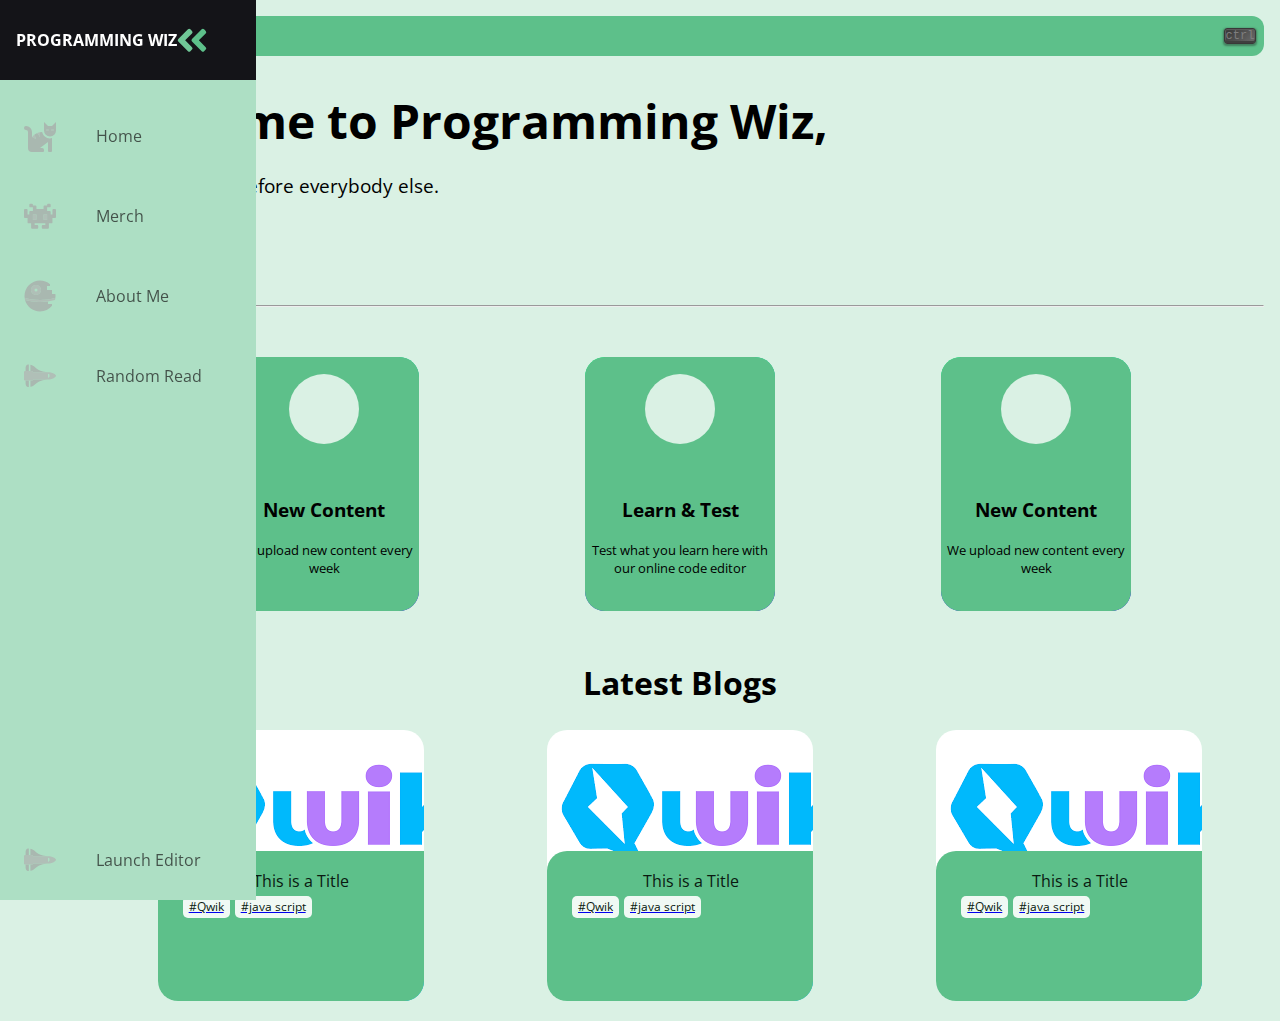
==== index.html @ 6ad4ab34 "first commit" ====
<head>
	<meta name="viewport" content="width=device-width, initial-scale=1.0" />
	<script defer src="test.js"></script>
	<!-- <link rel="stylesheet" href="test.css" /> -->
	<link rel="stylesheet" href="style.css">
	<link href="https://fonts.googleapis.com/css?family=Open+Sans:300,400,700&display=swap" rel="stylesheet" />
</head>

<body>
	<nav class="navbar">
		<ul class="navbar-nav">
			<li class="logo">
				<a href="index.html" class="nav-link">
					<span class="link-text logo-text">Programming Wiz</span>
					<svg aria-hidden="true" focusable="false" data-prefix="fad" data-icon="angle-double-right"
						role="img" xmlns="http://www.w3.org/2000/svg" viewBox="0 0 448 512"
						class="svg-inline--fa fa-angle-double-right fa-w-14 fa-5x">
						<g class="fa-group">
							<path fill="currentColor"
								d="M224 273L88.37 409a23.78 23.78 0 0 1-33.8 0L32 386.36a23.94 23.94 0 0 1 0-33.89l96.13-96.37L32 159.73a23.94 23.94 0 0 1 0-33.89l22.44-22.79a23.78 23.78 0 0 1 33.8 0L223.88 239a23.94 23.94 0 0 1 .1 34z"
								class="fa-secondary"></path>
							<path fill="currentColor"
								d="M415.89 273L280.34 409a23.77 23.77 0 0 1-33.79 0L224 386.26a23.94 23.94 0 0 1 0-33.89L320.11 256l-96-96.47a23.94 23.94 0 0 1 0-33.89l22.52-22.59a23.77 23.77 0 0 1 33.79 0L416 239a24 24 0 0 1-.11 34z"
								class="fa-primary"></path>
						</g>
					</svg>
				</a>
			</li>

			<li class="nav-item">
				<a href="index.html" class="nav-link">
					<svg aria-hidden="true" focusable="false" data-prefix="fad" data-icon="cat" role="img"
						xmlns="http://www.w3.org/2000/svg" viewBox="0 0 512 512"
						class="svg-inline--fa fa-cat fa-w-16 fa-9x">
						<g class="fa-group">
							<path fill="currentColor"
								d="M448 96h-64l-64-64v134.4a96 96 0 0 0 192 0V32zm-72 80a16 16 0 1 1 16-16 16 16 0 0 1-16 16zm80 0a16 16 0 1 1 16-16 16 16 0 0 1-16 16zm-165.41 16a204.07 204.07 0 0 0-34.59 2.89V272l-43.15-64.73a183.93 183.93 0 0 0-44.37 26.17L192 304l-60.94-30.47L128 272v-80a96.1 96.1 0 0 0-96-96 32 32 0 0 0 0 64 32 32 0 0 1 32 32v256a64.06 64.06 0 0 0 64 64h176a16 16 0 0 0 16-16v-16a32 32 0 0 0-32-32h-32l128-96v144a16 16 0 0 0 16 16h32a16 16 0 0 0 16-16V289.86a126.78 126.78 0 0 1-32 4.54c-61.81 0-113.52-44.05-125.41-102.4z"
								class="fa-secondary"></path>
							<path fill="currentColor"
								d="M376 144a16 16 0 1 0 16 16 16 16 0 0 0-16-16zm80 0a16 16 0 1 0 16 16 16 16 0 0 0-16-16zM131.06 273.53L192 304l-23.52-70.56a192.06 192.06 0 0 0-37.42 40.09zM256 272v-77.11a198.62 198.62 0 0 0-43.15 12.38z"
								class="fa-primary"></path>
						</g>
					</svg>
					<span class="link-text">Home</span>
				</a>
			</li>

			<li class="nav-item">
				<a href="merch.html" class="nav-link">
					<svg aria-hidden="true" focusable="false" data-prefix="fad" data-icon="alien-monster" role="img"
						xmlns="http://www.w3.org/2000/svg" viewBox="0 0 576 512"
						class="svg-inline--fa fa-alien-monster fa-w-18 fa-9x">
						<g class="fa-group">
							<path fill="currentColor"
								d="M560,128H528a15.99954,15.99954,0,0,0-16,16v80H480V176a15.99954,15.99954,0,0,0-16-16H416V96h48a16.00079,16.00079,0,0,0,16-16V48a15.99954,15.99954,0,0,0-16-16H432a15.99954,15.99954,0,0,0-16,16V64H368a15.99954,15.99954,0,0,0-16,16v48H224V80a15.99954,15.99954,0,0,0-16-16H160V48a15.99954,15.99954,0,0,0-16-16H112A15.99954,15.99954,0,0,0,96,48V80a16.00079,16.00079,0,0,0,16,16h48v64H112a15.99954,15.99954,0,0,0-16,16v48H64V144a15.99954,15.99954,0,0,0-16-16H16A15.99954,15.99954,0,0,0,0,144V272a16.00079,16.00079,0,0,0,16,16H64v80a16.00079,16.00079,0,0,0,16,16h48v80a16.00079,16.00079,0,0,0,16,16h96a16.00079,16.00079,0,0,0,16-16V432a15.99954,15.99954,0,0,0-16-16H192V384H384v32H336a15.99954,15.99954,0,0,0-16,16v32a16.00079,16.00079,0,0,0,16,16h96a16.00079,16.00079,0,0,0,16-16V384h48a16.00079,16.00079,0,0,0,16-16V288h48a16.00079,16.00079,0,0,0,16-16V144A15.99954,15.99954,0,0,0,560,128ZM224,320H160V224h64Zm192,0H352V224h64Z"
								class="fa-secondary"></path>
							<path fill="currentColor" d="M160,320h64V224H160Zm192-96v96h64V224Z" class="fa-primary">
							</path>
						</g>
					</svg>
					<span class="link-text">Merch</span>
				</a>
			</li>

			<li class="nav-item">
				<a href="about.html" class="nav-link">
					<svg aria-hidden="true" focusable="false" data-prefix="fad" data-icon="space-station-moon-alt"
						role="img" xmlns="http://www.w3.org/2000/svg" viewBox="0 0 512 512"
						class="svg-inline--fa fa-space-station-moon-alt fa-w-16 fa-5x">
						<g class="fa-group">
							<path fill="currentColor"
								d="M501.70312,224H448V160H368V96h48V66.67383A246.86934,246.86934,0,0,0,256,8C119.03125,8,8,119.0332,8,256a250.017,250.017,0,0,0,1.72656,28.26562C81.19531,306.76953,165.47656,320,256,320s174.80469-13.23047,246.27344-35.73438A250.017,250.017,0,0,0,504,256,248.44936,248.44936,0,0,0,501.70312,224ZM192,240a80,80,0,1,1,80-80A80.00021,80.00021,0,0,1,192,240ZM384,343.13867A940.33806,940.33806,0,0,1,256,352c-87.34375,0-168.71094-11.46094-239.28906-31.73633C45.05859,426.01953,141.29688,504,256,504a247.45808,247.45808,0,0,0,192-91.0918V384H384Z"
								class="fa-secondary"></path>
							<path fill="currentColor"
								d="M256,320c-90.52344,0-174.80469-13.23047-246.27344-35.73438a246.11376,246.11376,0,0,0,6.98438,35.998C87.28906,340.53906,168.65625,352,256,352s168.71094-11.46094,239.28906-31.73633a246.11376,246.11376,0,0,0,6.98438-35.998C430.80469,306.76953,346.52344,320,256,320Zm-64-80a80,80,0,1,0-80-80A80.00021,80.00021,0,0,0,192,240Zm0-104a24,24,0,1,1-24,24A23.99993,23.99993,0,0,1,192,136Z"
								class="fa-primary"></path>
						</g>
					</svg>
					<span class="link-text">About Me</span>
				</a>
			</li>

			<li class="nav-item">
				<a href="blog.html" class="nav-link">
					<svg aria-hidden="true" focusable="false" data-prefix="fad" data-icon="space-shuttle" role="img"
						xmlns="http://www.w3.org/2000/svg" viewBox="0 0 640 512"
						class="svg-inline--fa fa-space-shuttle fa-w-20 fa-5x">
						<g class="fa-group">
							<path fill="currentColor"
								d="M32 416c0 35.35 21.49 64 48 64h16V352H32zm154.54-232h280.13L376 168C243 140.59 222.45 51.22 128 34.65V160h18.34a45.62 45.62 0 0 1 40.2 24zM32 96v64h64V32H80c-26.51 0-48 28.65-48 64zm114.34 256H128v125.35C222.45 460.78 243 371.41 376 344l90.67-16H186.54a45.62 45.62 0 0 1-40.2 24z"
								class="fa-secondary"></path>
							<path fill="currentColor"
								d="M592.6 208.24C559.73 192.84 515.78 184 472 184H186.54a45.62 45.62 0 0 0-40.2-24H32c-23.2 0-32 10-32 24v144c0 14 8.82 24 32 24h114.34a45.62 45.62 0 0 0 40.2-24H472c43.78 0 87.73-8.84 120.6-24.24C622.28 289.84 640 272 640 256s-17.72-33.84-47.4-47.76zM488 296a8 8 0 0 1-8-8v-64a8 8 0 0 1 8-8c31.91 0 31.94 80 0 80z"
								class="fa-primary"></path>
						</g>
					</svg>
					<span class="link-text">Random Read</span>
				</a>
			</li>

			<li class="nav-item">
				<a href="merch.html" class="nav-link">
					<svg aria-hidden="true" focusable="false" data-prefix="fad" data-icon="space-shuttle" role="img"
						xmlns="http://www.w3.org/2000/svg" viewBox="0 0 640 512"
						class="svg-inline--fa fa-space-shuttle fa-w-20 fa-5x">
						<g class="fa-group">
							<path fill="currentColor"
								d="M32 416c0 35.35 21.49 64 48 64h16V352H32zm154.54-232h280.13L376 168C243 140.59 222.45 51.22 128 34.65V160h18.34a45.62 45.62 0 0 1 40.2 24zM32 96v64h64V32H80c-26.51 0-48 28.65-48 64zm114.34 256H128v125.35C222.45 460.78 243 371.41 376 344l90.67-16H186.54a45.62 45.62 0 0 1-40.2 24z"
								class="fa-secondary"></path>
							<path fill="currentColor"
								d="M592.6 208.24C559.73 192.84 515.78 184 472 184H186.54a45.62 45.62 0 0 0-40.2-24H32c-23.2 0-32 10-32 24v144c0 14 8.82 24 32 24h114.34a45.62 45.62 0 0 0 40.2-24H472c43.78 0 87.73-8.84 120.6-24.24C622.28 289.84 640 272 640 256s-17.72-33.84-47.4-47.76zM488 296a8 8 0 0 1-8-8v-64a8 8 0 0 1 8-8c31.91 0 31.94 80 0 80z"
								class="fa-primary"></path>
						</g>
					</svg>
					<span class="link-text">Launch Editor</span>
				</a>
			</li>

			<!-- <li class="nav-item" id="themeButton">
				<a href="#" class="nav-link">
					<svg class="theme-icon" id="lightIcon" aria-hidden="true" focusable="false" data-prefix="fad"
						data-icon="moon-stars" role="img" xmlns="http://www.w3.org/2000/svg" viewBox="0 0 512 512"
						class="svg-inline--fa fa-moon-stars fa-w-16 fa-7x">
						<g class="fa-group">
							<path fill="currentColor"
								d="M320 32L304 0l-16 32-32 16 32 16 16 32 16-32 32-16zm138.7 149.3L432 128l-26.7 53.3L352 208l53.3 26.7L432 288l26.7-53.3L512 208z"
								class="fa-secondary"></path>
							<path fill="currentColor"
								d="M332.2 426.4c8.1-1.6 13.9 8 8.6 14.5a191.18 191.18 0 0 1-149 71.1C85.8 512 0 426 0 320c0-120 108.7-210.6 227-188.8 8.2 1.6 10.1 12.6 2.8 16.7a150.3 150.3 0 0 0-76.1 130.8c0 94 85.4 165.4 178.5 147.7z"
								class="fa-primary"></path>
						</g>
					</svg>
					<svg class="theme-icon" id="solarIcon" aria-hidden="true" focusable="false" data-prefix="fad"
						data-icon="sun" role="img" xmlns="http://www.w3.org/2000/svg" viewBox="0 0 512 512"
						class="svg-inline--fa fa-sun fa-w-16 fa-7x">
						<g class="fa-group">
							<path fill="currentColor"
								d="M502.42 240.5l-94.7-47.3 33.5-100.4c4.5-13.6-8.4-26.5-21.9-21.9l-100.4 33.5-47.41-94.8a17.31 17.31 0 0 0-31 0l-47.3 94.7L92.7 70.8c-13.6-4.5-26.5 8.4-21.9 21.9l33.5 100.4-94.7 47.4a17.31 17.31 0 0 0 0 31l94.7 47.3-33.5 100.5c-4.5 13.6 8.4 26.5 21.9 21.9l100.41-33.5 47.3 94.7a17.31 17.31 0 0 0 31 0l47.31-94.7 100.4 33.5c13.6 4.5 26.5-8.4 21.9-21.9l-33.5-100.4 94.7-47.3a17.33 17.33 0 0 0 .2-31.1zm-155.9 106c-49.91 49.9-131.11 49.9-181 0a128.13 128.13 0 0 1 0-181c49.9-49.9 131.1-49.9 181 0a128.13 128.13 0 0 1 0 181z"
								class="fa-secondary"></path>
							<path fill="currentColor" d="M352 256a96 96 0 1 1-96-96 96.15 96.15 0 0 1 96 96z"
								class="fa-primary"></path>
						</g>
					</svg>
					<svg class="theme-icon" id="darkIcon" aria-hidden="true" focusable="false" data-prefix="fad"
						data-icon="sunglasses" role="img" xmlns="http://www.w3.org/2000/svg" viewBox="0 0 576 512"
						class="svg-inline--fa fa-sunglasses fa-w-18 fa-7x">
						<g class="fa-group">
							<path fill="currentColor"
								d="M574.09 280.38L528.75 98.66a87.94 87.94 0 0 0-113.19-62.14l-15.25 5.08a16 16 0 0 0-10.12 20.25L395.25 77a16 16 0 0 0 20.22 10.13l13.19-4.39c10.87-3.63 23-3.57 33.15 1.73a39.59 39.59 0 0 1 20.38 25.81l38.47 153.83a276.7 276.7 0 0 0-81.22-12.47c-34.75 0-74 7-114.85 26.75h-73.18c-40.85-19.75-80.07-26.75-114.85-26.75a276.75 276.75 0 0 0-81.22 12.45l38.47-153.8a39.61 39.61 0 0 1 20.38-25.82c10.15-5.29 22.28-5.34 33.15-1.73l13.16 4.39A16 16 0 0 0 180.75 77l5.06-15.19a16 16 0 0 0-10.12-20.21l-15.25-5.08A87.95 87.95 0 0 0 47.25 98.65L1.91 280.38A75.35 75.35 0 0 0 0 295.86v70.25C0 429 51.59 480 115.19 480h37.12c60.28 0 110.38-45.94 114.88-105.37l2.93-38.63h35.76l2.93 38.63c4.5 59.43 54.6 105.37 114.88 105.37h37.12C524.41 480 576 429 576 366.13v-70.25a62.67 62.67 0 0 0-1.91-15.5zM203.38 369.8c-2 25.9-24.41 46.2-51.07 46.2h-37.12C87 416 64 393.63 64 366.11v-37.55a217.35 217.35 0 0 1 72.59-12.9 196.51 196.51 0 0 1 69.91 12.9zM512 366.13c0 27.5-23 49.87-51.19 49.87h-37.12c-26.69 0-49.1-20.3-51.07-46.2l-3.12-41.24a196.55 196.55 0 0 1 69.94-12.9A217.41 217.41 0 0 1 512 328.58z"
								class="fa-secondary"></path>
							<path fill="currentColor"
								d="M64.19 367.9c0-.61-.19-1.18-.19-1.8 0 27.53 23 49.9 51.19 49.9h37.12c26.66 0 49.1-20.3 51.07-46.2l3.12-41.24c-14-5.29-28.31-8.38-42.78-10.42zm404-50l-95.83 47.91.3 4c2 25.9 24.38 46.2 51.07 46.2h37.12C489 416 512 393.63 512 366.13v-37.55a227.76 227.76 0 0 0-43.85-10.66z"
								class="fa-primary"></path>
						</g>
					</svg>
					<span class="link-text">Themify</span>
				</a>
			</li> -->
		</ul>
	</nav>

	<main>
		<label class="search-label">
			<input type="text" name="text" class="input" required="" placeholder="Press ctrl to search" id="search-bar"
				onkeyup="serach()">
			<input type="text" name="text" class="input" required="" placeholder="Search Here" id="search-bar-phone"
				onkeyup="serach()">
			<kbd class="slash-icon">ctrl</kbd>
			<svg class="search-icon" xmlns="http://www.w3.org/2000/svg" version="1.1"
				xmlns:xlink="http://www.w3.org/1999/xlink" width="512" height="512" x="0" y="0"
				viewBox="0 0 56.966 56.966" style="enable-background:new 0 0 512 512" xml:space="preserve">
				<g>
					<path
						d="M55.146 51.887 41.588 37.786A22.926 22.926 0 0 0 46.984 23c0-12.682-10.318-23-23-23s-23 10.318-23 23 10.318 23 23 23c4.761 0 9.298-1.436 13.177-4.162l13.661 14.208c.571.593 1.339.92 2.162.92.779 0 1.518-.297 2.079-.837a3.004 3.004 0 0 0 .083-4.242zM23.984 6c9.374 0 17 7.626 17 17s-7.626 17-17 17-17-7.626-17-17 7.626-17 17-17z"
						fill="currentColor" data-original="#000000" class=""></path>
				</g>
			</svg>

		</label>

		<div class="hero-content">
			<!-- main section left side -->
			<div>
				<h1>Welcome to Programming Wiz, </h1>
				<p>Read our blogs before everybody else.</p>

				<button id="newsletter" class="newsButton"
					style="width: auto; justify-content: center; margin: 0px;">Subscribe</button>
				<hr>
			</div>
		</div>

		<!-- cards for the feature -->
		<div class="card-section">
			<div class="card">
				<div class="card2">
					<div class="circle"><i class="fa-solid fa-pen-to-square card-icon"></i></div>
					<div class="card-content">
						<h3>New Content</h3>
						<p><small>We upload new content every week</small></p>
					</div>
				</div>
			</div>

			<div class="card">
				<div class="card2">
					<div class="circle"><i class="fa-solid fa-code card-icon"></i></i></div>
					<div class="card-content">
						<h3>Learn & Test</h3>
						<p><small>Test what you learn here with our online code editor</small></p>
					</div>
				</div>
			</div>

			<div class="card">
				<div class="card2">
					<div class="circle"><i class="fa-solid fa-pen-to-square card-icon"></i></div>
					<div class="card-content">
						<h3>New Content</h3>
						<p><small>We upload new content every week</small></p>
					</div>
				</div>
			</div>
		</div>
		<!-- card section end -->

		<h1>Latest Blogs</h1>

		<!-- New Blogs -->
		<div class="blogs" id="blog-section">

			<article class="blog-card  card-image1">
				<!-- <div class="temporary_text">
       		 Place image here
    		</div> -->
				<div class="card_content">
					<span class="card_title">This is a Title</span>
					<span class="card_subtitle">Thsi is a subtitle of this page. Let us see how it looks on the
						Web.</span>

					<div class="tagSection">
						<a href="#" class="tagSection"><span class="tag tag-electron">#Qwik</span></a>
						<a href="#" class="tagSection"><span class="tag tag-electron">#java script</span></a>
					</div>

					<div class="card_description">
						<div class="div1">
							<p style="font-size:15px">Lorem ipsum dolor, sit amet expedita exercitationem recusandae aut
								dolor tempora aperiam itaque possimus at, cupiditate earum, quae repudiandae aspernatur?
								Labore minus soluta consequatur placeat.</p>
						</div>

						<div class="div2">
							<button class="blog-button" id="blog-id">Read More</button>
						</div>
					</div>
				</div>
			</article>

			<article class="blog-card  card-image1">
				<!-- <div class="temporary_text">
       		 Place image here
    		</div> -->
				<div class="card_content">
					<span class="card_title">This is a Title</span>
					<span class="card_subtitle">Thsi is a subtitle of this page. Let us see how it looks on the
						Web.</span>

					<div class="tagSection">
						<a href="#" class="tagSection"><span class="tag tag-electron">#Qwik</span></a>
						<a href="#" class="tagSection"><span class="tag tag-electron">#java script</span></a>
					</div>

					<div class="card_description">
						<div class="div1">
							<p>Lorem ipsum dolor, sit amet expedita exercitationem recusandae aut dolor tempora aperiam
								itaque possimus at, cupiditate earum, quae repudiandae aspernatur? Labore minus soluta
								consequatur placeat.</p>
						</div>

						<div class="div2">
							<button class="blog-button" id="blog-id1">Read More</button>
						</div>
					</div>
				</div>
			</article>

			<article class="blog-card  card-image1">
				<!-- <div class="temporary_text">
       		 Place image here
    		</div> -->
				<div class="card_content">
					<span class="card_title">This is a Title</span>
					<span class="card_subtitle">Thsi is a subtitle of this page. Let us see how it looks on the
						Web.</span>

					<div class="tagSection">
						<a href="#" class="tagSection"><span class="tag tag-electron">#Qwik</span></a>
						<a href="#" class="tagSection"><span class="tag tag-electron">#java script</span></a>
					</div>

					<div class="card_description">
						<div class="div1">
							<p>Lorem ipsum dolor, sit amet expedita exercitationem recusandae aut dolor tempora aperiam
								itaque possimus at, cupiditate earum, quae repudiandae aspernatur? Labore minus soluta
								consequatur placeat.</p>
						</div>

						<div class="div2">
							<button class="blog-button" id="blog-id2">Read More</button>
						</div>
					</div>
				</div>
			</article>

		</div>
		<!-- End OF New Blogs -->

		</section>

	</main>

</body>
<script type="text/javascript" src="script.js"></script>
<script>

	document.addEventListener("keydown", e => {
		if (e.ctrlKey) {
			var input = document.getElementById("search-bar");
			input.focus();
		}
	});
</script>
<script>
	const blogDiv = document.getElementById("blog-id");

	blogDiv.addEventListener("click", function (e) {
		window.location.href = "blog.html"
		console.log('clicked');
	});

	const blogDiv1 = document.getElementById("blog-id1");

	blogDiv1.addEventListener("click", function (e) {
		window.location.href = "blog.html"
		console.log('clicked');
	});

	const blogDiv2 = document.getElementById("blog-id2");

	blogDiv2.addEventListener("click", function (e) {
		window.location.href = "blog.html"
		console.log('clicked');
	});

</script>

<script src="script.js"></script>

</html>
---- style.css ----
@import url('https://rsms.me/inter/inter-ui.css');
@import url('https://fonts.googleapis.com/css2?family=Bodoni+Moda&family=Poppins:wght@300&display=swap');

/*Themes for the website*/
:root {
  font-size: 16px;
  font-family: 'Open Sans';
  --text: #0a1a11;
  --text-secondary: #ececec;
  --bg-color: #daf1e4;
  --bg-secondary: #141418;
  --transition-speed: 600ms;
  --primary-button:#70c797;
  --secondary-button:#f0f9f4;
  --accent:#5dc08a;
  --bg-nav:#ADDFC4;
  --active-input:#8DD2AD;
}
/* 
:root[data-theme="light"]{
  --bg-color: #daf1e4;
  --text:#0a1a11;
  --primary-button:#70c797;
  --secondary-button:#f0f9f4;
  --accent:#5dc08a;
  --active-input:#8DD2AD;
  --bg-nav:#ADDFC4;
}

:root[data-theme="dark"]{
  --bg-color: #160911;
  --text:#ffffff;
  --primary-button:#214054;
  --secondary-button:#070306;
  --accent:#214054;
  --active-input:#798C98;
} */

body {
  color: var(-text);
  background-color: var(--bg-color);
  margin: 0;
  padding: 0;
}

body::-webkit-scrollbar {
  width: 0.25rem;
}

body::-webkit-scrollbar-track {
  background: white;
}

body::-webkit-scrollbar-thumb {
  background: var(--accent);
}

main {
  margin-left: 5rem;
  padding: 1rem;
}

.navbar {
  position: fixed;
  background-color: var(--bg-nav);
  transition: width 600ms ease;
  overflow: scroll;
  z-index: 5;
}

.navbar-nav {
  list-style: none;
  padding: 0;
  margin: 0;
  display: flex;
  flex-direction: column;
  align-items: center;
  height: 100%;
}

.nav-item {
  width: 100%;
}

.nav-item:last-child {
  margin-top: auto;
}

.nav-link {
  display: flex;
  align-items: center;
  height: 5rem;
  color: var(--text);
  text-decoration: none;
  filter: grayscale(100%) opacity(0.7);
  transition: var(--transition-speed);
}

.nav-link:hover {
  filter: grayscale(0%) opacity(1);
  background: var(--bg-secondary);
  color: var(--accent);
}

.link-text {
  display: none;
  margin-left: 1rem;
}

.nav-link svg {
  width: 2rem;
  min-width: 2rem;
  margin: 0 1.5rem;
}

.fa-primary {
  color: var(--primary-button);
}

.fa-secondary {
  color: var(--accent);
}

.fa-primary,
.fa-secondary {
  transition: var(--transition-speed);
}

.logo {
  font-weight: bold;
  text-transform: uppercase;
  margin-bottom: 1rem;
  text-align: center;
  color: white;
  background: var(--bg-secondary);
  font-size: 1rem;
  /* letter-spacing: 0.3ch; */
  width: 100%;
}

.logo svg {
  transform: rotate(0deg);
  transition: var(--transition-speed);
}

.logo-text
{
  display: inline;
  position: absolute;
  left: -999px;
  transition: var(--transition-speed);
  color: white;
}

.logo-text:hover{
  color: var(--primary-button);
}

.navbar:hover .logo svg {
  transform: rotate(-180deg);
}

/* Small screens */
@media only screen and (max-width: 600px) {
  .navbar {
    bottom: 0;
    width: 100vw;
    height: 5rem;
  }

  .logo {
    display: none;
  }

  .navbar-nav {
    flex-direction: row;
  }

  .nav-link {
    justify-content: center;
  }

  main {
    margin: 0;
  }
}

/* Large screens */
@media only screen and (min-width: 600px) {
  .navbar {
    top: 0;
    width: 5rem;
    height: 100vh;
  }

  .navbar:hover {
    width: 16rem;
  }

  .navbar:hover .link-text {
    display: inline;
  }

  .navbar:hover .logo svg
  {
    margin-left: 11rem;
  }

  .navbar:hover .logo-text
  {
    left: 0px;
  }
}

/* .dark {
  --text: #b6b6b6;
  --text-secondary: #ececec;
  --bg-color: #23232e;
  --bg-secondary: #141418;
}

.light {
  --text: #1f1f1f;
  --text-secondary: #000000;
  --bg-color: #ffffff;
  --bg-secondary: #e4e4e4;
}

.solar {
  --text: #576e75;
  --text-secondary: #35535c;
  --bg-color: #fdf6e3;
  --bg-secondary: #f5e5b8;
} */

.theme-icon {
  display: none;
}

.dark #darkIcon {
  display: block;
}

.light #lightIcon {
  display: block;
}

.solar #solarIcon {
  display: block;
}

::selection {
  background-color: var(--active-input);
  color: ghostwhite;
}


.tagSection{
  display: flex;
  flex-wrap: wrap;
  justify-content: flex-start;
  align-items: center;
  padding: 2.5px;
}

.tag {
    display: inline-block;
    border-radius: 5px;
    padding: .2em .5em;
    border-radius: 2px;
    background: var(--tag-bg);
    color: var(--text-color);
    font-weight: 400;
}

h1.tag {
    margin-left: 0;
    margin-right: 0;
}

.tag-electron {
    color: var(--text);
    background: var(--secondary-button);
    border-radius: 5px;
}

body {
  background: var(--bg-color);
  margin: 0;
  padding: 0;
}


/*buttons */
button {
  display: flex;
  align-items: center;
  font-family: inherit;
  font-weight: 500;
  font-size: 15px;
  padding: 0.8em 1.3em 0.8em 0.9em;
  color: var(--text);
  background: var(--primary-button);
  border: none;
  letter-spacing: 0.05em;
  border-radius: 16px;
  margin: 0px 0px 0px 15px;
}

button svg {
  margin-right: 3px;
  transform: rotate(30deg);
  transition: transform 0.5s cubic-bezier(0.76, 0, 0.24, 1);
}

button span {
  transition: transform 0.5s cubic-bezier(0.76, 0, 0.24, 1);
}

button:hover svg {
  transform: translateX(5px) rotate(90deg);
}

button:hover span {
  transform: translateX(7px);
}


i{
  padding: 0px 15px 0 0 ;
}

main{
  text-align: center;
}

.hero-content h1 {
  font-size: 3rem;
  margin-bottom: 1rem;
  text-align: left;
}

.hero-content p {
  font-size: 1.2rem;
  margin-bottom: 2rem;
  text-align: left;
}

.about-content{
  display: flex;
  justify-content: space-between;
  align-items: center;
  width: 100%;
  height: 100%;
  padding: 15px;
}

.text{
  width: 400px;
  height: 500px;
}

.about-content h1 {
  font-size: 5rem;
  margin-bottom: 1rem;
  text-align: left;
  line-height: 60px;
}


.about-content p {
  font-size: 1.2rem;
  margin-bottom: 2rem;
  text-align: left;
  word-spacing: 5px;
  line-height: 30px;
} 

.about-button{
  width: 250px;
  height: 60px;
  justify-content: center;
  border: 2px solid white;
}

.about-icons{
  display: flex;
  justify-content: center;
  padding: 15px;
  width: 250px;
  height: 80px;
}

.social-icon{
  height: 50px;
  width: 50px;
  background-color: var(--secondary-button);
  border-radius: 50%;
  display: flex;
  align-items: center;
  justify-content: center;
  margin: 8px;
}

.center-social{
  padding: 15px;
  font-size: 22px;
}

.social-icon:hover{
  background: var(--accent);
  border: 2px solid white;
  -webkit-background-clip: text;
  -webkit-text-fill-color: transparent;
  height: 60px;
  width: 60px;
}

.image-section{
  justify-content: center;
  align-items: center;
  padding: 15px;
/*  width: 100px;*/
}

.name{
  display: flex;
  line-height: 9px;
}

.h3{
  text-align: left;
  color: var(--accent);
  line-height: 0px;
}

.dash{
  font-size: 60px;
  font-weight: 24px;
  color: var(--accent);
}

/*news card section*/
@mixin placeholder {
  &::-webkit-input-placeholder { @content }
  &:-moz-placeholder { @content }
  &::-moz-placeholder { @content }
  &:-ms-input-placeholder { @content }
}


form {
  position: relative;
  margin: 20px auto 20px 0;
  width: 400px;
  height: 30px;
}

.input-email {
  @include placeholder {
    color: var(--text);
    text-transform: capitalize;
  }
  position: absolute;
  width: 100%;
  height: 50px;
  left: 0;
  border: 0;
  border-radius: 4px;
  background: var(--accent);
  outline: 0;
/*  padding: 5px 5px 15px 15px;*/
  color: var(--text);
  font-size: 1em;
  transition: background 0.35s ease-out;
  
  &:focus {
    background: var(--active-input);
  }
  
  &:focus + label {
    transform: translateY(-10px) scale(0.8);
    color: var(--text);
    
    + button {
      opacity: 1;
    }
  }
}

.label {
  position: absolute;
  left: 1em;
  top: 50%;
  margin-top: -8px;
  color: var(--text);
  text-transform: capitalize;
  transform-origin: left center;
  transition: transform 0.25s ease-out, color 0.25s ease-out;
}

.news-button {
  position: absolute;
  right: 0;
  width: 70px;
  height: 50px;
  border-radius: 4px;
  font-size: .9rem;
  background: var(--accent);
  color: var(text);
  cursor: pointer;
  opacity: 0;
  outline: none;
  transition: opacity 0.35s ease-out, width 0.5s ease-out, background 0.25s ease-out;
}

.news-button.is-active {
  background: var(--primary-button);
  color: var(--text);
}

.news-button.is-done {
  width: 100%;
  opacity: 1;
}

hr {
  margin-top: 30px;
}

/*card of feature*/

.card-section{
  display: flex;
  justify-content: space-around;
  align-items: center;
  margin: 50px;
}

.card {
 width: 190px;
 height: 254px;
 background-image: linear-gradient(163deg, #00ff75 0%, #3700ff 100%);
 border-radius: 20px;
 transition: all .3s;
}

.card2 {
 width: 190px;
 height: 254px;
 background-color: var(--accent);
 border-radius:20px;
 transition: all .2s;
 display: flex;
 align-items: center;
 justify-content: space-around;
 flex-direction: column;
}

.card2:hover {
 transform: scale(0.98);
 border-radius: 20px;
}

.card:hover {
 box-shadow: 0px 0px 30px 1px rgba(0, 255, 117, 0.30);
}

.circle{
  height: 70px;
  width: 70px;
  background-color: var(--bg-color);
  border-radius: 50%;
  display: flex;
  align-items: center;
  justify-content: center;
}

.card-icon{
  font-size: 25px;
  padding: 15px;
}

.card-content{
  padding: 2px;
}

/*search bar*/

.search-label {
  display: flex;
  align-items: center;
  box-sizing: border-box;
  position: relative;
  border: 1px solid transparent;
  border-radius: 12px;
  overflow: hidden;
  background: var(--accent);
  padding: 9px;
  cursor: text;
  height: 40px;
}

.search-label:hover {
  border-color: gray;
}

.search-label:focus-within {
  background: var(--active-input);
  border-color: gray;
}

.search-label input {
  outline: none;
  width: 100%;
  height: 500px;
  border: none;
  background: none;
  color: var(--text);
}

.search-label input:focus+.slash-icon,
.search-label input:valid+.slash-icon {
  display: none;
}

.search-label input:valid~.search-icon {
  display: block;
}

.search-label input:valid {
  width: calc(100% - 22px);
  transform: translateX(20px);
}

.search-label svg,
.slash-icon {
  position: absolute;
  color: #7e7e7e;
}

.search-icon {
  display: none;
  width: 12px;
  height: auto;
}

.slash-icon {
  right: 7px;
  border: 1px solid #393838;
  background: linear-gradient(-225deg, #343434, #6d6d6d);
  border-radius: 3px;
  text-align: center;
  box-shadow: inset 0 -2px 0 0 #3f3f3f, inset 0 0 1px 1px rgb(94, 93, 93), 0 1px 2px 1px rgba(28, 28, 29, 0.4);
  cursor: pointer;
  font-size: 12px;
  width: 30px;
}

.slash-icon:active {
  box-shadow: inset 0 1px 0 0 #3f3f3f, inset 0 0 1px 1px rgb(94, 93, 93), 0 1px 2px 0 rgba(28, 28, 29, 0.4);
  text-shadow: 0 1px 0 #7e7e7e;
  color: transparent;
}

#search-bar-phone{
  display: none;
}

/*blog section for home page*/

.blogs{
  display: flex;
  flex-wrap: wrap;
  justify-content: center;
}

.blog-card {
  position: relative;
  width: 285px;
  height: 295px;
  color: var(--text);
  background: var(--bg-color);
  overflow: hidden;
  border-radius: 20px;
  padding: 15px;
  margin: 10px;
}

.card-image1{
  background-image: url('img/qwik.png');
}

.card_title h1 {
  color: var(--text);
  padding: 0;
  margin: 0;
}

.card_content {
  position: absolute;
  left: 0;
  bottom: 0;
    /* edit the width to fit card */
  width: 93%;
  padding: 20px;
  background: var(--accent);
  border-top-left-radius: 20px;
    /* edit here to change the height of the content box */
  transform: translateY(150px);
  transition: transform .25s;
}

.div1{
  position: relative;
  padding: 4px;
  width: 250px;
  height: 200px;
  z-index: 1;
}

.div2{
  position:absolute;
  top: 100px;
  left: 1px;
  width: 100%;
  height: 260px;
  border-radius: 8px;
  padding: 0px 0px 0px 0px;
  background-image: linear-gradient(to top, whitesmoke, transparent);
  opacity: 0.9;
  z-index: 2;
  display: flex;
  justify-content: center;
}

.blog-button{
/*  margin: 50px;*/
  margin-top: 160px;
  margin-bottom: 50px;
  background: var(--secondary-button);
}

.card_content::before {
  content: '';
  position: absolute;
  top: -47px;
  right: -45px;
 /* width: 100px;
  height: 100px;*/
  transform: rotate(-175deg);
  border-radius: 50%;
  box-shadow: inset 48px 48px var(--accent);

}

.card_title {
  color: var(--text);
  line-height: 20px;
}

.card_subtitle {
  display: block;
  font-size: 12px;
  margin-bottom: 10px;
}

.card_description {
  font-size: 14px;
  opacity: 0;
  transition: opacity .5s;
}

.blog-card:hover .card_content {
  transform: translateY(0);
}

.blog-card:hover .card_description {
  opacity: 1;
  transition-delay: .25s;
}


/*Blog CSS*/
.blog-body{
  background-color: var(--bg-color);
}
.blog-nav {
  position: relative;
  top: 0;
  left: 0;
  height: 70px;
  width: 100%;
  background-color: var(--bg-nav);
  display: flex;
  justify-content: space-between;

}

.blog-nav-list{
  display: flex;
}

.blog-hero{
  justify-content: center;
  padding: 80px;
  height: 100%;
}

.bg-image{
  background-image: url('img/banner.png');
}

.content-container{
  height: 100%;
  width: 800px;
  background: var(--bg-nav);
  color: var(--text);
  margin-left: 250px;
  margin-top: 28px;
  padding: 24px;
}

.Related-blogs{
  color: var(--text);
  display: flex;
  justify-content: center;
}

.related-section{
  height: 225px;
  width: 225px;
}

.card-slider {
  display: flex;
  overflow-x: scroll;
  scroll-snap-type: x mandatory;
  margin: 0 100px 48px 100px;
}

.card-drag {
  margin-right: 10px;
  scroll-snap-align: start;
 }

 .share-icons{
  display: flex;
 }

 .share-icons a{
  padding: 0;
  margin: 0;
 }

.news-blog{
  display: flex;
  flex-direction: column;
  justify-content: center;
  margin: 50px;
  padding-left: 450px;
}

.news-blog h1{
  padding: 0;
  margin: 0;
}

/* drop down section in online code editor*/


.dropdown {
  position: relative;
  display: inline-block;
}

.dropdown-toggle {
  background-color: var(--primary-button);
  color: var(--text);
  padding: 10px;
  border: none;
  cursor: pointer;
}

.dropdown-content {
  display: none;
  position: absolute;
  background-color: var(--secondary-button) ;
  min-width: 200px;
  box-shadow: 0px 8px 16px 0px rgba(0, 0, 0, 0.2);
  z-index: 1;
}

.dropdown-content a {
  display: block;
  padding: 10px;
  text-decoration: none;
  color: var(--text);
}

.dropdown:hover .dropdown-content {
  display: block;
}


/*theme button */
/* The switch - the box around the slider */
.switch-container {
  position: relative;
  display: inline-block;
  width: 3.5em;
  height: 2em;
}

/* Hide default HTML checkbox */
.switch-container input {
  opacity: 0;
  width: 0;
  height: 0;
}

/* The slider */
.switch-container .slider {
  --background: linear-gradient(to right, #090613ef, #18151f);
  position: absolute;
  cursor: pointer;
  top: 0;
  left: 0;
  right: 0;
  bottom: 0;
  background: var(--background);
  transition: background-color 0.5s;
  border-radius: 30px;
}

.switch-container .slider:before {
  position: absolute;
  content: "";
  height: 1.4em;
  width: 1.4em;
  border-radius: 50%;
  left: 10%;
  bottom: 15%;
  box-shadow: inset 15px -4px 0px 15px #f8ea27;
  background: var(--background);
  transition: transform 0.5s, box-shadow 0.5s;
}

.switch-container input:checked + .slider {
  background-color: #000;
}

.switch-container input:checked + .slider:before {
  transform: translateX(100%);
  box-shadow: inset 8px -4px 0px 0px #f8f8f4;
}

/* responsive nav bar  */

/* For WebKit browsers (Chrome, Safari) */
::-webkit-scrollbar {
  width: 8px; /* width of the scrollbar */
  border-radius: 25px;
  padding: 2px;
}

::-webkit-scrollbar-track {
  background-color: #f1f1f1; /* color of the track */
}

::-webkit-scrollbar-thumb {
  background-color: #70c797; /* color of the scrollbar thumb */
}


@media (min-width:0px) and (max-width:406px){
  body{
    padding: 0;
    margin: 0;
  }

  /* nav{
    position: relative;
    width: 100%;
    height: 50px;
  }

  ul{
    display: flex;
    padding: 0;
  }

  nav h1{
    line-height: 4px;
    font-size: 14px;
    margin-left: 9px;
  }

  nav h6{
    display: none;
  }

  li{
    margin-bottom: 20px;
  }

  a{
    margin: 0px;
    padding: 0;
  } */
  

  .hero{
    padding: 15px;
    margin: 0;
    overflow-x: hidden;
  }
  

  .hero h1{
    font-size: 20px;
  }

  .hero p{
    font-size: 13px;
  }

  .blogs{
    justify-content: space-around;
  }


  .input-email{
    width: 280px;
    height: 30px;
  }

  .news-button{
    right: 118px;
    width: 50px;
    height: 30px;
    font-size: 10px;
  }

  #search-bar{
    display: none;
  }

  #search-bar-phone{
    display: block;
  }

  .label{
    font-size: 10px;
  }

  .slash-icon{
    display: none;
  }

  .card-section{
    display: none;
  }

  .blog-card{
    width: 300px;
    margin: 15px;
  }

  .blog-card h1{
    font-size: 20px;
  }

/*  blog section*/
  .blog-nav{
    height: 40px;
  }

  .blog-hero{
    padding: 5px;
  }

  .blog-hero h1{
    font-size: 16px;
  }

  .blog-hero p{
    font-size: 12px;
  }

  .card-slider{
    margin: 0px;
  }

  .content-container{
    margin: 0px;
    width: 360px;
    padding-right: 15px;
  }

  .content-container h1{
    font-size: 16px;
  }

  .content-container p{
    font-size: 12px;
  }

  .news-blog{
    padding: 0;
    margin: 0;
    justify-content: flex-start;
  }

  .news-blog h1{
    font-size: 22px;
  }

  .about-content{
    padding: 0;
    margin: 0;
  }

  .image-section{
    display: none;
  }

  .text h1{ 
    font-size: 3rem;
  }

  .related-section{
    width: 150px;
    height: 150px;
  }

  .related-section h1{
    font-size: 12px;
    margin: 0px;
  }

  .related-section p{
    font-size: 8px;
    margin: 0px;
  }

  .tag{
    font-size: 8px;

  }

}


@media (min-width:408px) and (max-width:786px){
  body{
    padding: 0;
    margin: 0;
  }

  /* nav{
    position: relative;
    width: 100%;
    height: 50px;
  }

  ul{
    display: flex;
    padding: 0;
  }

  nav h1{
    line-height: 4px;
    font-size: 14px;
    margin-left: 9px;
  }

  nav h6{
    display: none;
  }

  li{
    margin-bottom: 20px;
  }

  a{
    margin: 0px;
    padding: 0;
  } */

  .big-nav{
    display: none;
  }

  .hero{
    padding: 15px;
    margin: 0;
    overflow-x: hidden;
  }

  .hero h1{
    font-size: 20px;
  }

  .hero p{
    font-size: 13px;
  }

  .blogs{
    justify-content: center;
  }

  .input-email{
    width: 280px;
    height: 30px;
  }

  .news-button{
    right: 118px;
    width: 50px;
    height: 30px;
    font-size: 10px;
  }

  #search-bar{
    display: none;
  }

  #search-bar-phone{
    display: block;
  }

  .label{
    font-size: 10px;
  }

  .slash-icon{
    display: none;
  }

  .card-section{
    display: none;
  }

  .blog-card{
    width: 190px;
    margin: 10px;
  }

/*  blog section*/
  .blog-nav{
    height: 40px;
  }

  .blog-hero{
    padding: 5px;
  }

  .blog-hero h1{
    font-size: 16px;
  }

  .blog-hero p{
    font-size: 12px;
  }

  .card-slider{
    margin: 0px;
  }

  .content-container{
    margin: 0px;
    margin-left: 20%;
    width: 400px;
    
  }

  .content-container h1{
    font-size: 16px;
  }


  .content-container p{
    font-size: 12px;
  }

  .news-blog{
    padding: 0;
    margin: 40px;
    justify-content: center;
  }

  .news-blog h1{
    font-size: 22px;
  }

  .about-content{
    padding: 0;
    margin: 0;
  }

  .image-section{
    display: none;
  }

  .text h1{ 
    font-size: 3rem;
  }

  .related-section{
    width: 150px;
    height: 150px;
  }

  .related-section h1{
    font-size: 12px;
    margin: 0px;
  }

  .related-section p{
    font-size: 8px;
    margin: 0px;
  }

  .tag{
    font-size: 8px;
  }


}

@media (min-width:768px) and (max-width:810px){
  body{
    padding: 0;
    margin: 0;
  }

  nav{
    position: relative;
    width: 100%;
    height: 50px;
  }

  ul{
    display: flex;
    padding: 0;
  }

  nav h1{
    line-height: 4px;
    font-size: 14px;
    margin-left: 9px;
  }

  nav h6{
    display: none;
  }

  li{
    margin-bottom: 20px;
  }

  a{
    margin: 0px;
    padding: 0;
  }

  .hero{
    padding: 15px;
    margin: 0;
    overflow-x: hidden;
  }

  .hero h1{
    font-size: 20px;
  }

  .hero p{
    font-size: 13px;
  }

  .blogs{
    justify-content: space-around;
  }

  .blog-card{
    width: 207px;
    height: 299px;
  }

  .input-email{
    width: 280px;
    height: 30px;
  }

  .news-button{
    right: 118px;
    width: 50px;
    height: 30px;
    font-size: 10px;
  }

  #search-bar{
    display: none;
  }

  #search-bar-phone{
    display: block;
  }

  .label{
    font-size: 10px;
  }

  .slash-icon{
    display: none;
  }

  .card-section{
    display: none;
  }


/*  blog section*/
  .blog-nav{
    height: 40px;
  }

  .blog-hero{
    padding: 5px;
  }

  .blog-hero h1{
    font-size: 16px;
  }

  .blog-hero p{
    font-size: 12px;
  }

  .card-slider{
    margin: 0px;
  }

  .content-container{
    margin-left: 90px;
    margin-top: 0px;
    width: 600px; 
    padding-right: 15px;
  }

  .content-container h1{
    font-size: 20px;
  }

  .content-container p{
    font-size: 18px;
  }

  .news-blog{
    padding: 0;
    margin: 50px;
    margin-left: 250px;
    justify-content: center;
  }

  .news-blog h1{
    font-size: 22px;
  }

  .about-content{
    padding: 0;
    margin: 0;
  }

  .image-section{
    display: block;
  }

  .text h1{ 
    font-size: 3rem;
  }

  .related-section{
    width: 250px;
    height: 250px;
  }

}



@media (min-width:820px) and (max-width:900px)
{
  nav{
    width: 100%;
    height: 50px;
  }

  ul{
    display: flex;
    padding: 0;
  }

  nav h1{
    line-height: 4px;
    font-size: 14px;
    margin-left: 9px;
  }

  nav h6{
    display: none;
  }

  li{
    margin-bottom: 20px;
  }

  a{
    margin: 0px;
    padding: 0;
  }

  .hero{
    margin: 0;
    padding: 60px;
    overflow-x: hidden;
  }

  .blogs{
    justify-content: space-around;
  }

  .card{
    width: 180px;
    height: 230px;
  }

  .card2{
    width: 180px;
    height: 230px;
  }

  .circle{
    height: 50px;
    width: 50px;
  }

  .card-content h3{
    font-size: 19px;
    margin-bottom: 0px;
  }

  .card-content p{
    font-size: 16px;
    margin-top: 1px;
  }

  .content-container{
    margin-top: 0px;
    margin-left: 45px;
  }

}

@media (min-width:900px) and (max-width:1200px)
{
  nav{
    width: 100%;
    height: 50px;
  }

  ul{
    display: flex;
    padding: 0;
  }

  nav h1{
    line-height: 4px;
    font-size: 14px;
    margin-left: 9px;
  }

  nav h6{
    display: none;
  }

  li{
    margin-bottom: 20px;
  }

  a{
    margin: 0px;
    padding: 0;
  }

  .hero{
    margin: 0;
    padding: 60px;
    overflow-x: hidden;
  }

  .blogs{
    justify-content: space-around;
  }

  .card{
    width: 180px;
    height: 230px;
  }

  .card2{
    width: 180px;
    height: 230px;
  }

  .circle{
    height: 50px;
    width: 50px;
  }

  .card-content h3{
    font-size: 19px;
    margin-bottom: 0px;
  }

  .card-content p{
    font-size: 16px;
    margin-top: 1px;
  }

  .content-container{
    margin-top: 0px;
    margin-left: 45px;
  }

  .news-blog{
    padding-left: 200px;
  }

}


@media (min-width:1201px) and (max-width:1280px)
{
  .blog-card {
    position: relative;
    width: 250px;
    height: 255px;
    color: var(--text);
    background: var(--bg-color);
    overflow: hidden;
    border-radius: 20px;
    padding: 8px;
    margin: 4px;
  }

  .card_subtitle{
    display: none;
  }

  .div1 p{
    font-size: 11px;
  }



  .tag{
    font-size: 12px;
    font-weight: 600px;
  }

  .card-image1{
    background-image: url(img/qwik.png);
  }

  .image-section{
    width: 500px;
  }

  .about-content h1 {
    font-size: 4.5rem;
    line-height: 60px;
  }

  .blog-button{
    margin-top: 130px;
    margin-bottom: 90px;
  }

  .img{
    width: 500px;
  }

  .blogs{
    justify-content: space-around;
  }

}
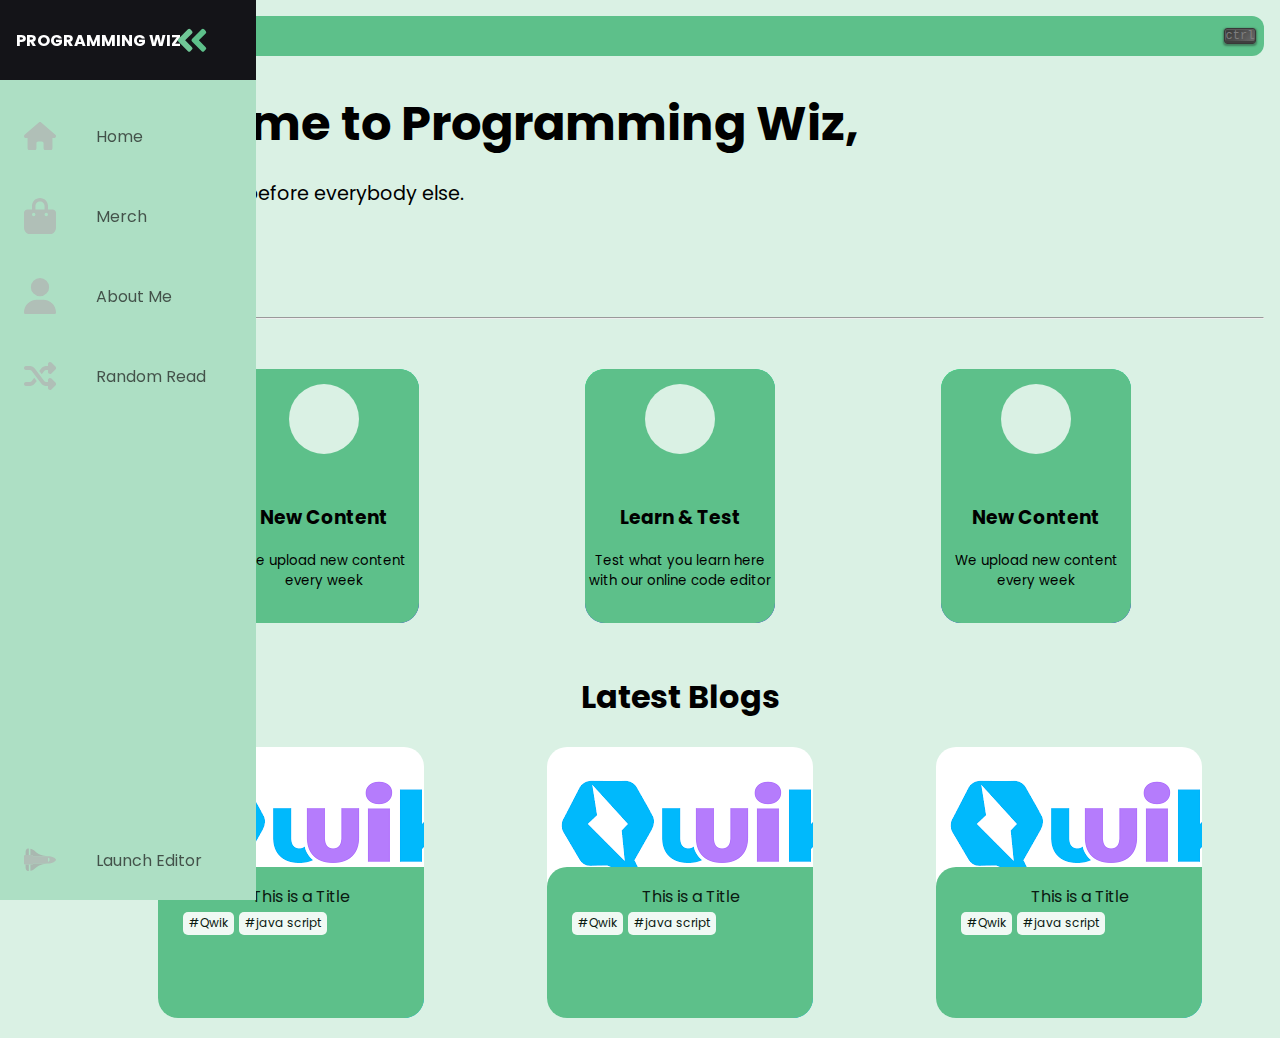
==== commit 2cddf3eb: "giving it final touchs" ====
--- a/index.html
+++ b/index.html
@@ -29,17 +29,10 @@
 
 			<li class="nav-item">
 				<a href="index.html" class="nav-link">
-					<svg aria-hidden="true" focusable="false" data-prefix="fad" data-icon="cat" role="img"
-						xmlns="http://www.w3.org/2000/svg" viewBox="0 0 512 512"
-						class="svg-inline--fa fa-cat fa-w-16 fa-9x">
-						<g class="fa-group">
-							<path fill="currentColor"
-								d="M448 96h-64l-64-64v134.4a96 96 0 0 0 192 0V32zm-72 80a16 16 0 1 1 16-16 16 16 0 0 1-16 16zm80 0a16 16 0 1 1 16-16 16 16 0 0 1-16 16zm-165.41 16a204.07 204.07 0 0 0-34.59 2.89V272l-43.15-64.73a183.93 183.93 0 0 0-44.37 26.17L192 304l-60.94-30.47L128 272v-80a96.1 96.1 0 0 0-96-96 32 32 0 0 0 0 64 32 32 0 0 1 32 32v256a64.06 64.06 0 0 0 64 64h176a16 16 0 0 0 16-16v-16a32 32 0 0 0-32-32h-32l128-96v144a16 16 0 0 0 16 16h32a16 16 0 0 0 16-16V289.86a126.78 126.78 0 0 1-32 4.54c-61.81 0-113.52-44.05-125.41-102.4z"
-								class="fa-secondary"></path>
-							<path fill="currentColor"
-								d="M376 144a16 16 0 1 0 16 16 16 16 0 0 0-16-16zm80 0a16 16 0 1 0 16 16 16 16 0 0 0-16-16zM131.06 273.53L192 304l-23.52-70.56a192.06 192.06 0 0 0-37.42 40.09zM256 272v-77.11a198.62 198.62 0 0 0-43.15 12.38z"
-								class="fa-primary"></path>
-						</g>
+					<svg xmlns="http://www.w3.org/2000/svg" class="nav-icons"
+						viewBox="0 0 576 512"><!--! Font Awesome Pro 6.4.0 by @fontawesome - https://fontawesome.com License - https://fontawesome.com/license (Commercial License) Copyright 2023 Fonticons, Inc. -->
+						<path
+							d="M575.8 255.5c0 18-15 32.1-32 32.1h-32l.7 160.2c0 2.7-.2 5.4-.5 8.1V472c0 22.1-17.9 40-40 40H456c-1.1 0-2.2 0-3.3-.1c-1.4 .1-2.8 .1-4.2 .1H416 392c-22.1 0-40-17.9-40-40V448 384c0-17.7-14.3-32-32-32H256c-17.7 0-32 14.3-32 32v64 24c0 22.1-17.9 40-40 40H160 128.1c-1.5 0-3-.1-4.5-.2c-1.2 .1-2.4 .2-3.6 .2H104c-22.1 0-40-17.9-40-40V360c0-.9 0-1.9 .1-2.8V287.6H32c-18 0-32-14-32-32.1c0-9 3-17 10-24L266.4 8c7-7 15-8 22-8s15 2 21 7L564.8 231.5c8 7 12 15 11 24z" />
 					</svg>
 					<span class="link-text">Home</span>
 				</a>
@@ -47,16 +40,10 @@
 
 			<li class="nav-item">
 				<a href="merch.html" class="nav-link">
-					<svg aria-hidden="true" focusable="false" data-prefix="fad" data-icon="alien-monster" role="img"
-						xmlns="http://www.w3.org/2000/svg" viewBox="0 0 576 512"
-						class="svg-inline--fa fa-alien-monster fa-w-18 fa-9x">
-						<g class="fa-group">
-							<path fill="currentColor"
-								d="M560,128H528a15.99954,15.99954,0,0,0-16,16v80H480V176a15.99954,15.99954,0,0,0-16-16H416V96h48a16.00079,16.00079,0,0,0,16-16V48a15.99954,15.99954,0,0,0-16-16H432a15.99954,15.99954,0,0,0-16,16V64H368a15.99954,15.99954,0,0,0-16,16v48H224V80a15.99954,15.99954,0,0,0-16-16H160V48a15.99954,15.99954,0,0,0-16-16H112A15.99954,15.99954,0,0,0,96,48V80a16.00079,16.00079,0,0,0,16,16h48v64H112a15.99954,15.99954,0,0,0-16,16v48H64V144a15.99954,15.99954,0,0,0-16-16H16A15.99954,15.99954,0,0,0,0,144V272a16.00079,16.00079,0,0,0,16,16H64v80a16.00079,16.00079,0,0,0,16,16h48v80a16.00079,16.00079,0,0,0,16,16h96a16.00079,16.00079,0,0,0,16-16V432a15.99954,15.99954,0,0,0-16-16H192V384H384v32H336a15.99954,15.99954,0,0,0-16,16v32a16.00079,16.00079,0,0,0,16,16h96a16.00079,16.00079,0,0,0,16-16V384h48a16.00079,16.00079,0,0,0,16-16V288h48a16.00079,16.00079,0,0,0,16-16V144A15.99954,15.99954,0,0,0,560,128ZM224,320H160V224h64Zm192,0H352V224h64Z"
-								class="fa-secondary"></path>
-							<path fill="currentColor" d="M160,320h64V224H160Zm192-96v96h64V224Z" class="fa-primary">
-							</path>
-						</g>
+					<svg xmlns="http://www.w3.org/2000/svg" class="nav-icons"
+						viewBox="0 0 448 512"><!--! Font Awesome Pro 6.4.0 by @fontawesome - https://fontawesome.com License - https://fontawesome.com/license (Commercial License) Copyright 2023 Fonticons, Inc. -->
+						<path
+							d="M160 112c0-35.3 28.7-64 64-64s64 28.7 64 64v48H160V112zm-48 48H48c-26.5 0-48 21.5-48 48V416c0 53 43 96 96 96H352c53 0 96-43 96-96V208c0-26.5-21.5-48-48-48H336V112C336 50.1 285.9 0 224 0S112 50.1 112 112v48zm24 48a24 24 0 1 1 0 48 24 24 0 1 1 0-48zm152 24a24 24 0 1 1 48 0 24 24 0 1 1 -48 0z" />
 					</svg>
 					<span class="link-text">Merch</span>
 				</a>
@@ -64,17 +51,10 @@
 
 			<li class="nav-item">
 				<a href="about.html" class="nav-link">
-					<svg aria-hidden="true" focusable="false" data-prefix="fad" data-icon="space-station-moon-alt"
-						role="img" xmlns="http://www.w3.org/2000/svg" viewBox="0 0 512 512"
-						class="svg-inline--fa fa-space-station-moon-alt fa-w-16 fa-5x">
-						<g class="fa-group">
-							<path fill="currentColor"
-								d="M501.70312,224H448V160H368V96h48V66.67383A246.86934,246.86934,0,0,0,256,8C119.03125,8,8,119.0332,8,256a250.017,250.017,0,0,0,1.72656,28.26562C81.19531,306.76953,165.47656,320,256,320s174.80469-13.23047,246.27344-35.73438A250.017,250.017,0,0,0,504,256,248.44936,248.44936,0,0,0,501.70312,224ZM192,240a80,80,0,1,1,80-80A80.00021,80.00021,0,0,1,192,240ZM384,343.13867A940.33806,940.33806,0,0,1,256,352c-87.34375,0-168.71094-11.46094-239.28906-31.73633C45.05859,426.01953,141.29688,504,256,504a247.45808,247.45808,0,0,0,192-91.0918V384H384Z"
-								class="fa-secondary"></path>
-							<path fill="currentColor"
-								d="M256,320c-90.52344,0-174.80469-13.23047-246.27344-35.73438a246.11376,246.11376,0,0,0,6.98438,35.998C87.28906,340.53906,168.65625,352,256,352s168.71094-11.46094,239.28906-31.73633a246.11376,246.11376,0,0,0,6.98438-35.998C430.80469,306.76953,346.52344,320,256,320Zm-64-80a80,80,0,1,0-80-80A80.00021,80.00021,0,0,0,192,240Zm0-104a24,24,0,1,1-24,24A23.99993,23.99993,0,0,1,192,136Z"
-								class="fa-primary"></path>
-						</g>
+					<svg xmlns="http://www.w3.org/2000/svg" class="nav-icons"
+						viewBox="0 0 448 512"><!--! Font Awesome Pro 6.4.0 by @fontawesome - https://fontawesome.com License - https://fontawesome.com/license (Commercial License) Copyright 2023 Fonticons, Inc. -->
+						<path
+							d="M224 256A128 128 0 1 0 224 0a128 128 0 1 0 0 256zm-45.7 48C79.8 304 0 383.8 0 482.3C0 498.7 13.3 512 29.7 512H418.3c16.4 0 29.7-13.3 29.7-29.7C448 383.8 368.2 304 269.7 304H178.3z" />
 					</svg>
 					<span class="link-text">About Me</span>
 				</a>
@@ -82,17 +62,10 @@
 
 			<li class="nav-item">
 				<a href="blog.html" class="nav-link">
-					<svg aria-hidden="true" focusable="false" data-prefix="fad" data-icon="space-shuttle" role="img"
-						xmlns="http://www.w3.org/2000/svg" viewBox="0 0 640 512"
-						class="svg-inline--fa fa-space-shuttle fa-w-20 fa-5x">
-						<g class="fa-group">
-							<path fill="currentColor"
-								d="M32 416c0 35.35 21.49 64 48 64h16V352H32zm154.54-232h280.13L376 168C243 140.59 222.45 51.22 128 34.65V160h18.34a45.62 45.62 0 0 1 40.2 24zM32 96v64h64V32H80c-26.51 0-48 28.65-48 64zm114.34 256H128v125.35C222.45 460.78 243 371.41 376 344l90.67-16H186.54a45.62 45.62 0 0 1-40.2 24z"
-								class="fa-secondary"></path>
-							<path fill="currentColor"
-								d="M592.6 208.24C559.73 192.84 515.78 184 472 184H186.54a45.62 45.62 0 0 0-40.2-24H32c-23.2 0-32 10-32 24v144c0 14 8.82 24 32 24h114.34a45.62 45.62 0 0 0 40.2-24H472c43.78 0 87.73-8.84 120.6-24.24C622.28 289.84 640 272 640 256s-17.72-33.84-47.4-47.76zM488 296a8 8 0 0 1-8-8v-64a8 8 0 0 1 8-8c31.91 0 31.94 80 0 80z"
-								class="fa-primary"></path>
-						</g>
+					<svg xmlns="http://www.w3.org/2000/svg" viewBox="0 0 512 512" class="nav-icons">
+						<!--! Font Awesome Pro 6.4.0 by @fontawesome - https://fontawesome.com License - https://fontawesome.com/license (Commercial License) Copyright 2023 Fonticons, Inc. -->
+						<path
+							d="M403.8 34.4c12-5 25.7-2.2 34.9 6.9l64 64c6 6 9.4 14.1 9.4 22.6s-3.4 16.6-9.4 22.6l-64 64c-9.2 9.2-22.9 11.9-34.9 6.9s-19.8-16.6-19.8-29.6V160H352c-10.1 0-19.6 4.7-25.6 12.8L284 229.3 244 176l31.2-41.6C293.3 110.2 321.8 96 352 96h32V64c0-12.9 7.8-24.6 19.8-29.6zM164 282.7L204 336l-31.2 41.6C154.7 401.8 126.2 416 96 416H32c-17.7 0-32-14.3-32-32s14.3-32 32-32H96c10.1 0 19.6-4.7 25.6-12.8L164 282.7zm274.6 188c-9.2 9.2-22.9 11.9-34.9 6.9s-19.8-16.6-19.8-29.6V416H352c-30.2 0-58.7-14.2-76.8-38.4L121.6 172.8c-6-8.1-15.5-12.8-25.6-12.8H32c-17.7 0-32-14.3-32-32s14.3-32 32-32H96c30.2 0 58.7 14.2 76.8 38.4L326.4 339.2c6 8.1 15.5 12.8 25.6 12.8h32V320c0-12.9 7.8-24.6 19.8-29.6s25.7-2.2 34.9 6.9l64 64c6 6 9.4 14.1 9.4 22.6s-3.4 16.6-9.4 22.6l-64 64z" />
 					</svg>
 					<span class="link-text">Random Read</span>
 				</a>
--- a/style.css
+++ b/style.css
@@ -4,7 +4,6 @@
 /*Themes for the website*/
 :root {
   font-size: 16px;
-  font-family: 'Open Sans';
   --text: #0a1a11;
   --text-secondary: #ececec;
   --bg-color: #daf1e4;
@@ -15,6 +14,8 @@
   --accent:#5dc08a;
   --bg-nav:#ADDFC4;
   --active-input:#8DD2AD;
+  font-family: 'Bodoni Moda', serif;
+  font-family: 'Poppins', sans-serif;
 }
 /* 
 :root[data-theme="light"]{
@@ -58,6 +59,15 @@
 main {
   margin-left: 5rem;
   padding: 1rem;
+}
+
+a{
+  text-decoration: none;
+  color: var(--text);
+}
+
+.nav-icons{
+  fill: var(--primary-button);
 }
 
 .navbar {
@@ -811,16 +821,24 @@
   background-image: url('img/banner.png');
 }
 
+.parent-container {
+  display: flex;
+  justify-content: center;
+  align-items: center;
+  /* Optional styles to set the height and width of the container */
+  height: 100vh;
+}
+
 .content-container{
-  height: 100%;
+  /* height: 100%; */
   width: 800px;
   background: var(--bg-nav);
   color: var(--text);
-  margin-left: 250px;
-  margin-top: 28px;
+  margin-left: 14%;
+  /* margin-top: 28px; */
   padding: 24px;
-}
-
+  
+}
 .Related-blogs{
   color: var(--text);
   display: flex;
@@ -857,13 +875,13 @@
   display: flex;
   flex-direction: column;
   justify-content: center;
-  margin: 50px;
-  padding-left: 450px;
+  margin: 10px;
+  align-items: center;
 }
 
 .news-blog h1{
   padding: 0;
-  margin: 0;
+  margin-left: 13;
 }
 
 /* drop down section in online code editor*/
@@ -1042,6 +1060,10 @@
     font-size: 10px;
   }
 
+  .news-blog button{
+    margin-bottom: 500px;
+  }
+
   #search-bar{
     display: none;
   }
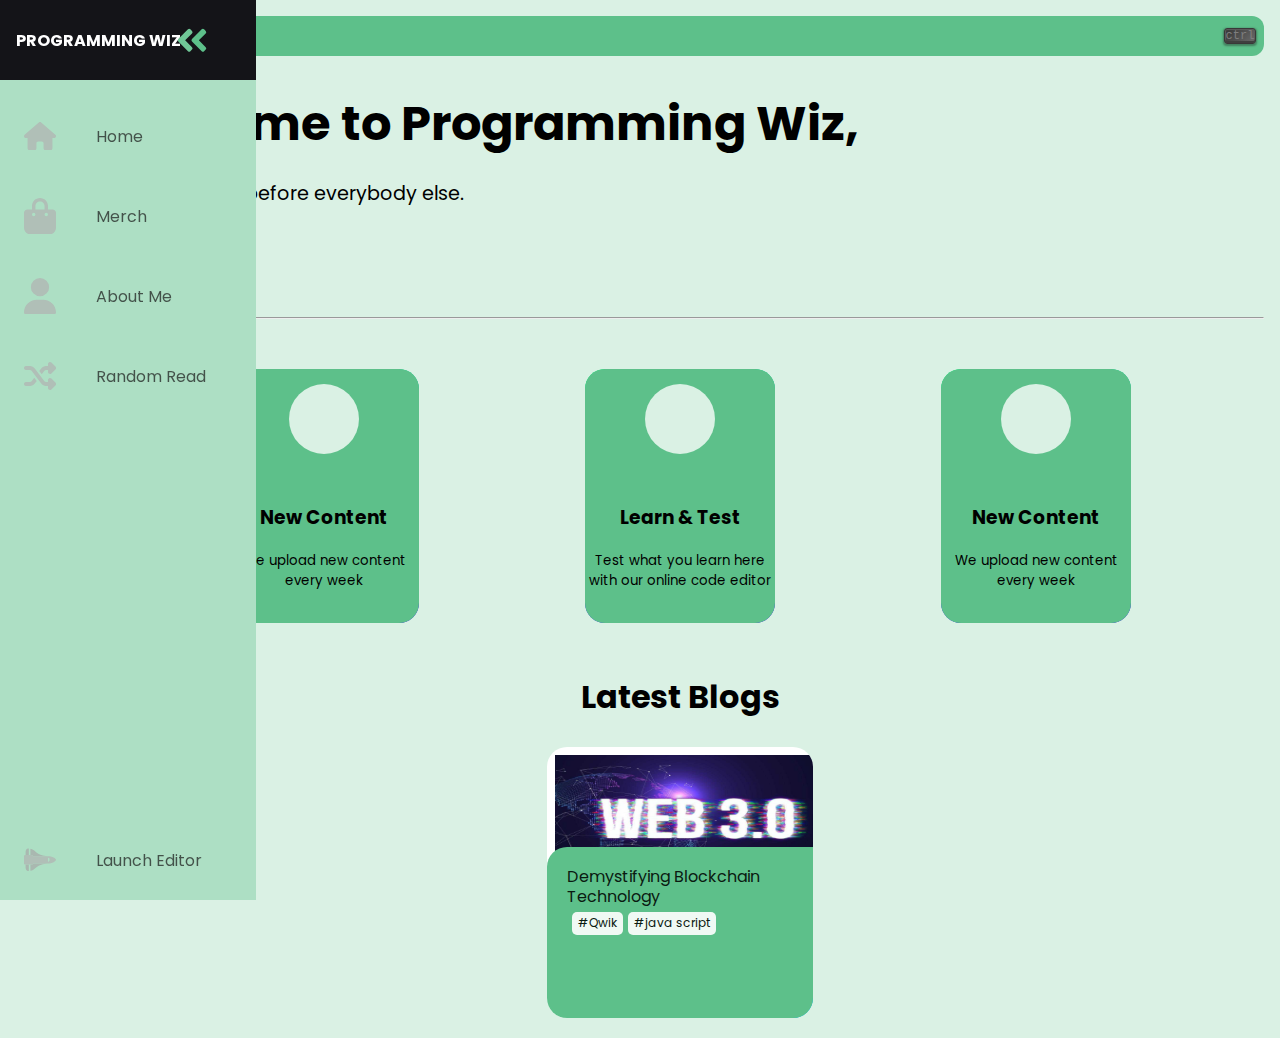
==== commit 3fd50b23: "New add" ====
--- a/index.html
+++ b/index.html
@@ -203,11 +203,11 @@
 		<div class="blogs" id="blog-section">
 
 			<article class="blog-card  card-image1">
-				<!-- <div class="temporary_text">
-       		 Place image here
-    		</div> -->
+				<div class="temporary_text">
+       		 <img src="img/web3.jpg" width="285px" height="120px">
+    		</div>
 				<div class="card_content">
-					<span class="card_title">This is a Title</span>
+					<span class="card_title">Demystifying Blockchain Technology</span>
 					<span class="card_subtitle">Thsi is a subtitle of this page. Let us see how it looks on the
 						Web.</span>
 
@@ -230,63 +230,6 @@
 				</div>
 			</article>
 
-			<article class="blog-card  card-image1">
-				<!-- <div class="temporary_text">
-       		 Place image here
-    		</div> -->
-				<div class="card_content">
-					<span class="card_title">This is a Title</span>
-					<span class="card_subtitle">Thsi is a subtitle of this page. Let us see how it looks on the
-						Web.</span>
-
-					<div class="tagSection">
-						<a href="#" class="tagSection"><span class="tag tag-electron">#Qwik</span></a>
-						<a href="#" class="tagSection"><span class="tag tag-electron">#java script</span></a>
-					</div>
-
-					<div class="card_description">
-						<div class="div1">
-							<p>Lorem ipsum dolor, sit amet expedita exercitationem recusandae aut dolor tempora aperiam
-								itaque possimus at, cupiditate earum, quae repudiandae aspernatur? Labore minus soluta
-								consequatur placeat.</p>
-						</div>
-
-						<div class="div2">
-							<button class="blog-button" id="blog-id1">Read More</button>
-						</div>
-					</div>
-				</div>
-			</article>
-
-			<article class="blog-card  card-image1">
-				<!-- <div class="temporary_text">
-       		 Place image here
-    		</div> -->
-				<div class="card_content">
-					<span class="card_title">This is a Title</span>
-					<span class="card_subtitle">Thsi is a subtitle of this page. Let us see how it looks on the
-						Web.</span>
-
-					<div class="tagSection">
-						<a href="#" class="tagSection"><span class="tag tag-electron">#Qwik</span></a>
-						<a href="#" class="tagSection"><span class="tag tag-electron">#java script</span></a>
-					</div>
-
-					<div class="card_description">
-						<div class="div1">
-							<p>Lorem ipsum dolor, sit amet expedita exercitationem recusandae aut dolor tempora aperiam
-								itaque possimus at, cupiditate earum, quae repudiandae aspernatur? Labore minus soluta
-								consequatur placeat.</p>
-						</div>
-
-						<div class="div2">
-							<button class="blog-button" id="blog-id2">Read More</button>
-						</div>
-					</div>
-				</div>
-			</article>
-
-		</div>
 		<!-- End OF New Blogs -->
 
 		</section>
--- a/style.css
+++ b/style.css
@@ -1,4 +1,4 @@
-@import url('https://rsms.me/inter/inter-ui.css');
+/* @import url('https://rsms.me/inter/inter-ui.css'); */
 @import url('https://fonts.googleapis.com/css2?family=Bodoni+Moda&family=Poppins:wght@300&display=swap');
 
 /*Themes for the website*/
@@ -683,6 +683,7 @@
   display: flex;
   flex-wrap: wrap;
   justify-content: center;
+  text-align: left;
 }
 
 .blog-card {
@@ -698,7 +699,7 @@
 }
 
 .card-image1{
-  background-image: url('img/qwik.png');
+  background-image: url('img/web3.jpg');
 }
 
 .card_title h1 {
@@ -837,7 +838,7 @@
   margin-left: 14%;
   /* margin-top: 28px; */
   padding: 24px;
-  
+  text-align: left;
 }
 .Related-blogs{
   color: var(--text);
